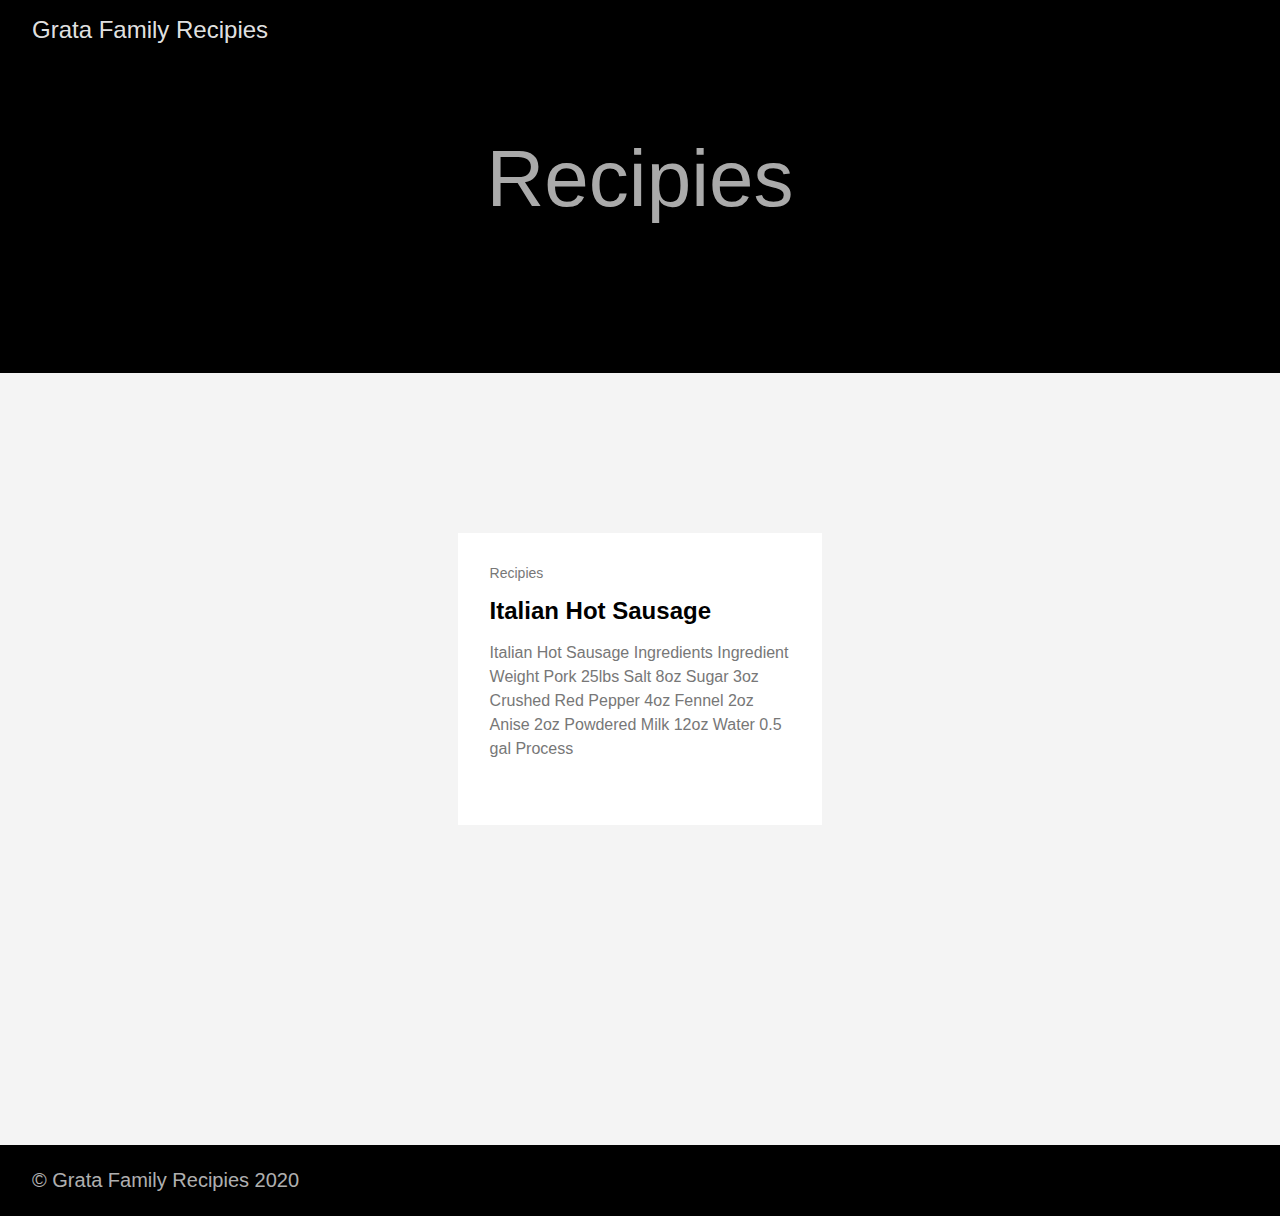
==== recipies/index.html @ c5157f22 "Adding Italian Hot Sausage" ====
<!DOCTYPE html>
<html lang="en-us">
  <head>
    <meta charset="utf-8">
    <meta http-equiv="X-UA-Compatible" content="IE=edge,chrome=1">
    
    <title>Grata Family Recipies</title>
    <meta name="viewport" content="width=device-width,minimum-scale=1">
    <meta name="generator" content="Hugo 0.69.2" />
    
    
      <META NAME="ROBOTS" CONTENT="NOINDEX, NOFOLLOW">
    

    
    
      <link href="/dist/css/app.1cb140d8ba31d5b2f1114537dd04802a.css" rel="stylesheet">
    

    

    
      
    

    
    
      <link href="/recipies/index.xml" rel="alternate" type="application/rss+xml" title="Grata Family Recipies" />
      <link href="/recipies/index.xml" rel="feed" type="application/rss+xml" title="Grata Family Recipies" />
      
    
    
    <meta property="og:title" content="Recipies" />
<meta property="og:description" content="" />
<meta property="og:type" content="website" />
<meta property="og:url" content="http://wegrata.github.io/recipies/" />
<meta property="og:updated_time" content="2020-05-04T13:35:52-07:00" />
<meta itemprop="name" content="Recipies">
<meta itemprop="description" content=""><meta name="twitter:card" content="summary"/>
<meta name="twitter:title" content="Recipies"/>
<meta name="twitter:description" content=""/>

  </head>

  <body class="ma0 avenir bg-near-white">

    

  <header>
    <div class="pb3-m pb6-l bg-black">
      <nav class="pv3 ph3 ph4-ns" role="navigation">
  <div class="flex-l justify-between items-center center">
    <a href="http://wegrata.github.io/" class="f3 fw2 hover-white no-underline white-90 dib">
      Grata Family Recipies
    </a>
    <div class="flex-l items-center">
      

      
      














    </div>
  </div>
</nav>

      <div class="tc-l pv3 ph3 ph4-ns">
        <h1 class="f2 f-subheadline-l fw2 light-silver mb0 lh-title">
          Recipies
        </h1>
        
      </div>
    </div>
  </header>


    <main class="pb7" role="main">
      
  <article class="pa3 pa4-ns nested-copy-line-height nested-img">
    <section class="cf ph3 ph5-l pv3 pv4-l f4 tc-l center measure-wide lh-copy mid-gray"></section>
    <section class="flex-ns flex-wrap justify-around mt5">
      
        <div class="relative w-100 w-30-l mb4 bg-white"><div class="relative w-100 mb4 bg-white nested-copy-line-height">
  <div class="bg-white mb3 pa4 gray overflow-hidden">
    <span class="f6 db">Recipies</span>
    <h1 class="f3 near-black">
      <a href="http://wegrata.github.io/recipies/sausage/italian-hot/" class="link black dim">
        Italian Hot Sausage
      </a>
    </h1>
    <div class="nested-links f5 lh-copy nested-copy-line-height">
      Italian Hot Sausage Ingredients    Ingredient Weight     Pork 25lbs   Salt 8oz   Sugar 3oz   Crushed Red Pepper 4oz   Fennel 2oz   Anise 2oz   Powdered Milk 12oz   Water 0.5 gal    Process 
    </div>
  </div>
</div>
</div>
      
    </section>

</article>

    </main>
    <footer class="bg-black bottom-0 w-100 pa3" role="contentinfo">
  <div class="flex justify-between">
  <a class="f4 fw4 hover-white no-underline white-70 dn dib-ns pv2 ph3" href="http://wegrata.github.io/" >
    &copy;  Grata Family Recipies 2020 
  </a>
    <div>













</div>
  </div>
</footer>

    

  <script src="/dist/js/app.3fc0f988d21662902933.js"></script>


  </body>
</html>
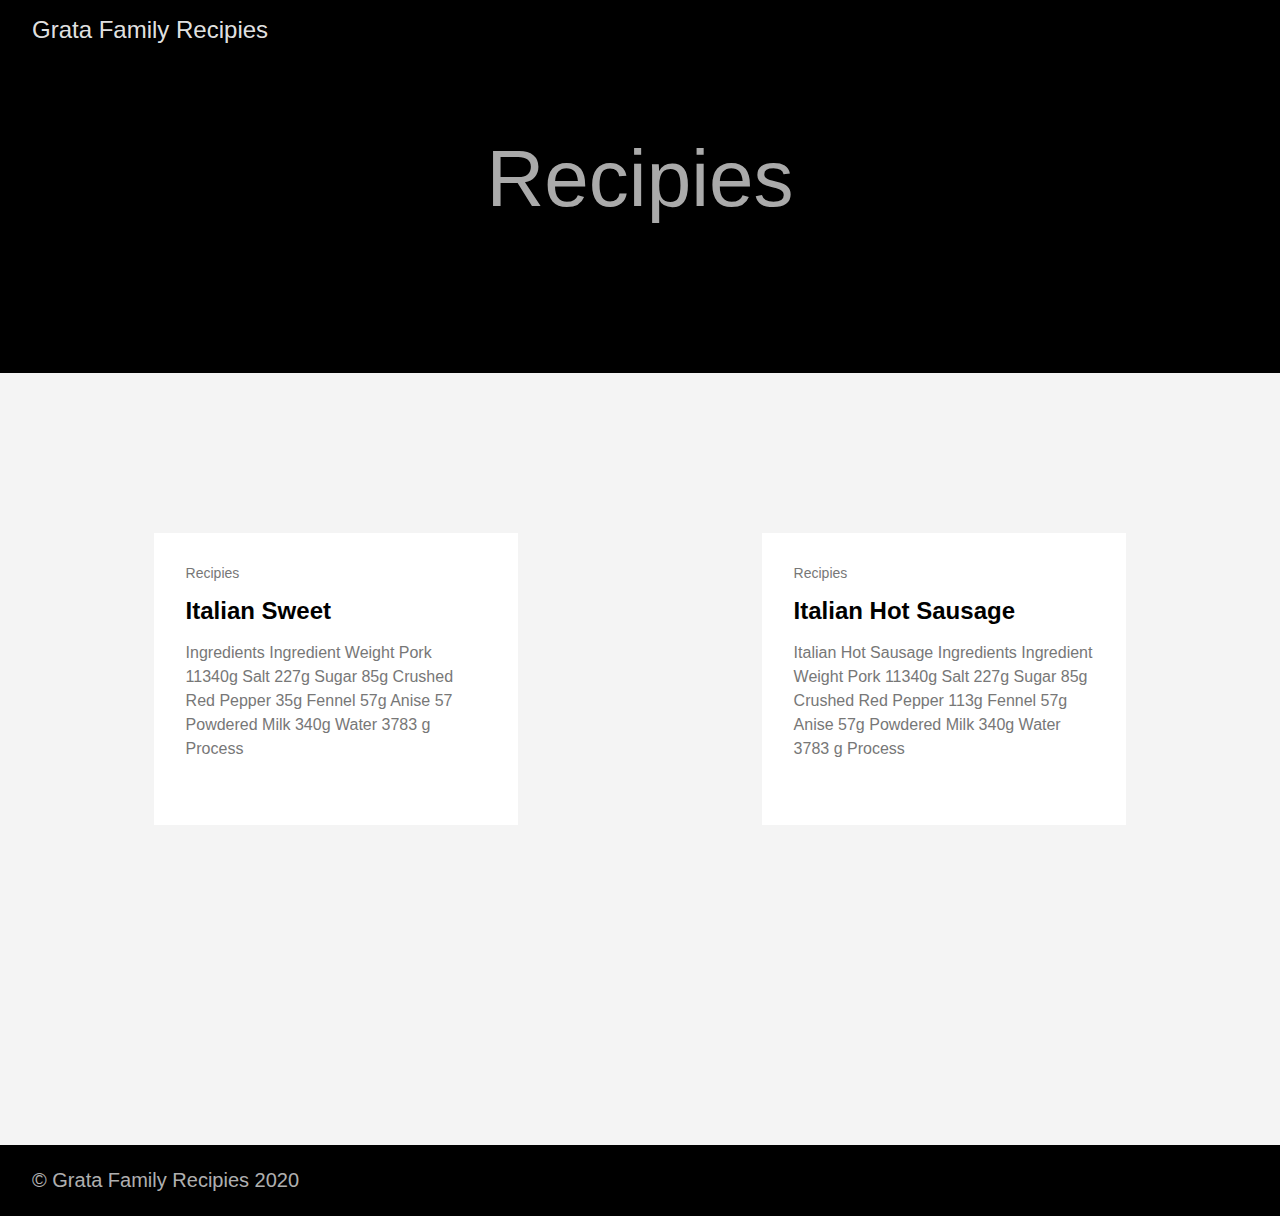
==== commit 403b4384: "Adding Italian Hot Sausage" ====
--- a/recipies/index.html
+++ b/recipies/index.html
@@ -34,7 +34,7 @@
 <meta property="og:description" content="" />
 <meta property="og:type" content="website" />
 <meta property="og:url" content="http://wegrata.github.io/recipies/" />
-<meta property="og:updated_time" content="2020-05-04T13:35:52-07:00" />
+<meta property="og:updated_time" content="2020-05-11T09:03:30-07:00" />
 <meta itemprop="name" content="Recipies">
 <meta itemprop="description" content=""><meta name="twitter:card" content="summary"/>
 <meta name="twitter:title" content="Recipies"/>
@@ -96,12 +96,27 @@
   <div class="bg-white mb3 pa4 gray overflow-hidden">
     <span class="f6 db">Recipies</span>
     <h1 class="f3 near-black">
+      <a href="http://wegrata.github.io/recipies/sausage/italian-sweet/" class="link black dim">
+        Italian Sweet
+      </a>
+    </h1>
+    <div class="nested-links f5 lh-copy nested-copy-line-height">
+      Ingredients    Ingredient Weight     Pork 11340g   Salt 227g   Sugar 85g   Crushed Red Pepper 35g   Fennel 57g   Anise 57   Powdered Milk 340g   Water 3783 g    Process 
+    </div>
+  </div>
+</div>
+</div>
+      
+        <div class="relative w-100 w-30-l mb4 bg-white"><div class="relative w-100 mb4 bg-white nested-copy-line-height">
+  <div class="bg-white mb3 pa4 gray overflow-hidden">
+    <span class="f6 db">Recipies</span>
+    <h1 class="f3 near-black">
       <a href="http://wegrata.github.io/recipies/sausage/italian-hot/" class="link black dim">
         Italian Hot Sausage
       </a>
     </h1>
     <div class="nested-links f5 lh-copy nested-copy-line-height">
-      Italian Hot Sausage Ingredients    Ingredient Weight     Pork 25lbs   Salt 8oz   Sugar 3oz   Crushed Red Pepper 4oz   Fennel 2oz   Anise 2oz   Powdered Milk 12oz   Water 0.5 gal    Process 
+      Italian Hot Sausage Ingredients    Ingredient Weight     Pork 11340g   Salt 227g   Sugar 85g   Crushed Red Pepper 113g   Fennel 57g   Anise 57g   Powdered Milk 340g   Water 3783 g    Process 
     </div>
   </div>
 </div>
